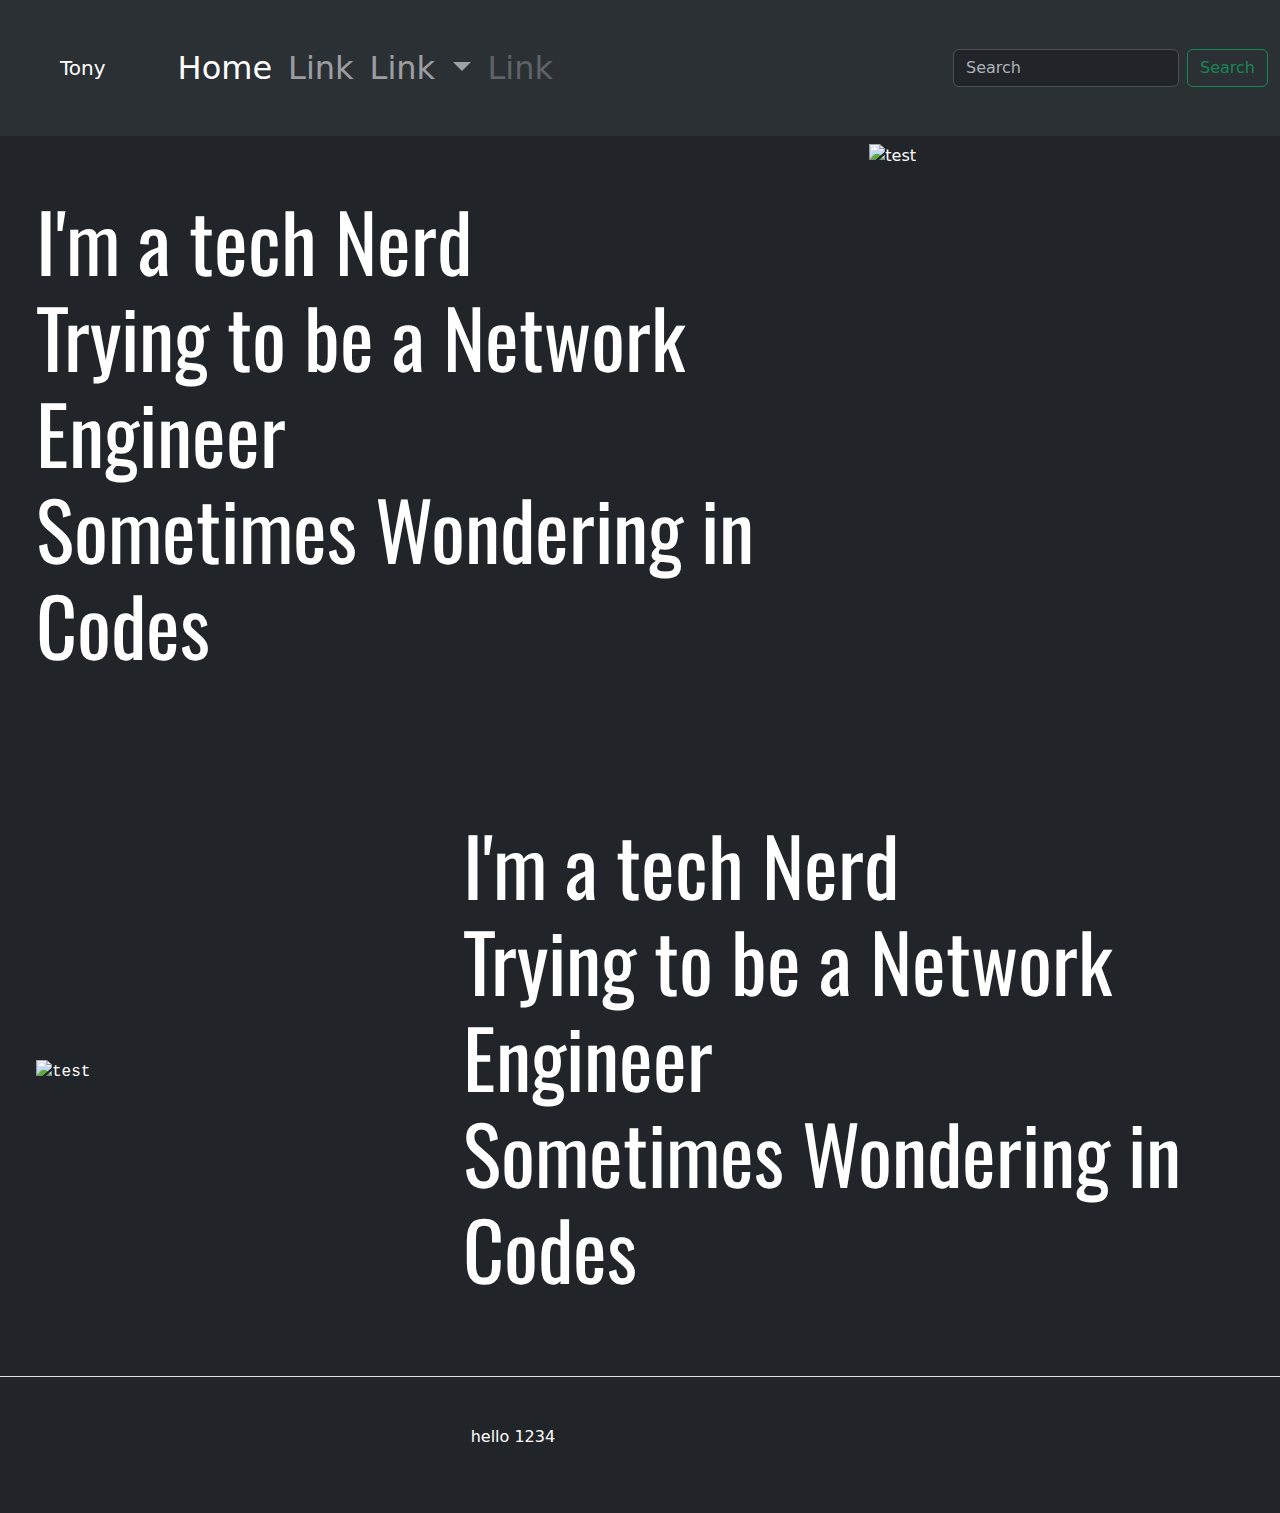
==== index.html @ 5472824b "fix" ====
<!doctype html>
<html lang="en">
  <head>
    <meta charset="utf-8">
    <meta name="viewport" content="width=device-width, initial-scale=1">
    <title>Web 2.0</title>
    <link href="https://cdn.jsdelivr.net/npm/bootstrap@5.3.3/dist/css/bootstrap.min.css" rel="stylesheet" integrity="sha384-QWTKZyjpPEjISv5WaRU9OFeRpok6YctnYmDr5pNlyT2bRjXh0JMhjY6hW+ALEwIH" crossorigin="anonymous">
    <link href="CStyle.css" rel="stylesheet" type="text/css">
    <link rel="preconnect" href="https://fonts.googleapis.com">
    <link rel="preconnect" href="https://fonts.gstatic.com" crossorigin>
    <link href="https://fonts.googleapis.com/css2?family=Oswald:wght@200..700&display=swap" rel="stylesheet">
  </head>
  <body class="bg-dark">

      <header>
        <nav class="navbar navbar-expand-lg bg-body-tertiary h2" data-bs-theme="dark">
          <div class="container-fluid">
            <a class="navbar-brand p-5" href="#">Tony</a>
            <button class="navbar-toggler" type="button" data-bs-toggle="collapse" data-bs-target="#navbarScroll" aria-controls="navbarScroll" aria-expanded="false" aria-label="Toggle navigation">
              <span class="navbar-toggler-icon"></span>
            </button>
            <div class="collapse navbar-collapse" id="navbarScroll">
              <ul class="navbar-nav me-auto my-2 my-lg-0 navbar-nav-scroll" style="--bs-scroll-height: 100px;">
                <li class="nav-item">
                  <a class="nav-link active" aria-current="page" href="#">Home</a>
                </li>
                <li class="nav-item">
                  <a class="nav-link" href="#">Link</a>
                </li>
                <li class="nav-item dropdown">
                  <a class="nav-link dropdown-toggle" href="#" role="button" data-bs-toggle="dropdown" aria-expanded="false">
                    Link
                  </a>
                  <ul class="dropdown-menu">
                    <li><a class="dropdown-item" href="#">Action</a></li>
                    <li><a class="dropdown-item" href="#">Another action</a></li>
                    <li><hr class="dropdown-divider"></li>
                    <li><a class="dropdown-item" href="#">Something else here</a></li>
                  </ul>
                </li>
                <li class="nav-item">
                  <a class="nav-link disabled" aria-disabled="true">Link</a>
                </li>
              </ul>
              <form class="d-flex" role="search">
                <input class="form-control me-2" type="search" placeholder="Search" aria-label="Search">
                <button class="btn btn-outline-success" type="submit">Search</button>
              </form>
            </div>
          </div>
        </nav>
      </header>
      <div class="row text-white">
        <div class="col-8 align-self-center p-5 font-monospace">
           <h1 class="display-1 cs">I'm a tech Nerd <br> Trying to be a Network Engineer<br> Sometimes Wondering in Codes</h1><br>
          </div>
        <div class="col-4 ">
           <img src="F1p.png" alt="test">
          </div>
          
          <div class="row text-white mt-3">
            <div class="col-4 align-self-center p-5 font-monospace">
               <img src="F2p.png" alt="test">
              </div>
            <div class="col-8 align-self-center p-5 ">
              <h1 class="display-1 cs">I'm a tech Nerd <br> Trying to be a Network Engineer<br> Sometimes Wondering in Codes</h1><br>
              </div>
      </div>



        <div class="container">
          <footer class="row border-top justify-content-center">
            <div class="col-4 align-self-center p-5 ">
              <p> hello 1234</p>
            </div>
            
          </footer>

        
        </div>
      
    <!-- <img src="F1p.png" class="rounded float-end" alt="taha"> -->
    <script src="https://cdn.jsdelivr.net/npm/bootstrap@5.3.3/dist/js/bootstrap.bundle.min.js" integrity="sha384-YvpcrYf0tY3lHB60NNkmXc5s9fDVZLESaAA55NDzOxhy9GkcIdslK1eN7N6jIeHz" crossorigin="anonymous"></script>
  </body>
</html>
---- CStyle.css ----
img {
    display: block;
    max-width: 100%;
    height: auto;
  }


.cs {
    font-family: "Oswald", sans-serif;
    font-optical-sizing: auto;
    font-weight: 400;
    font-style: normal;
  }
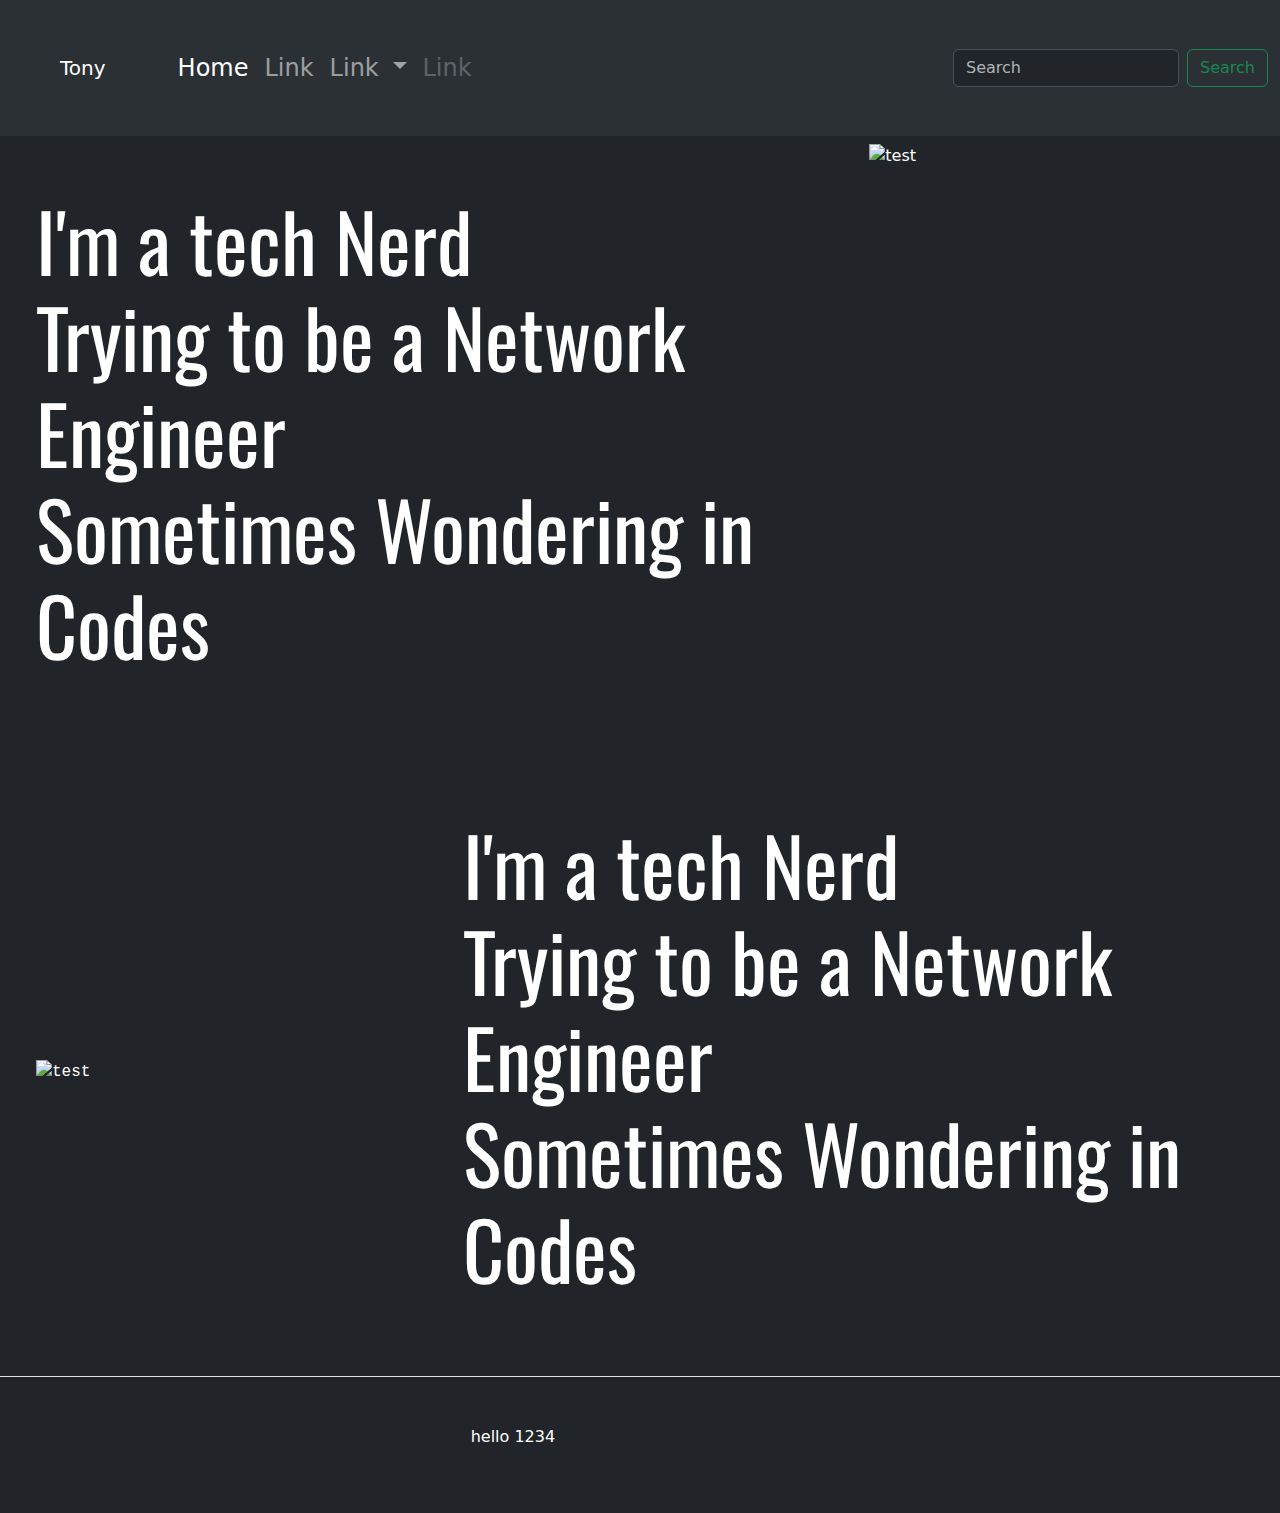
==== commit 9b5086d2: "title fix" ====
--- a/index.html
+++ b/index.html
@@ -13,7 +13,7 @@
   <body class="bg-dark">
 
       <header>
-        <nav class="navbar navbar-expand-lg bg-body-tertiary h2" data-bs-theme="dark">
+        <nav class="navbar navbar-expand-lg bg-body-tertiary h4" data-bs-theme="dark">
           <div class="container-fluid">
             <a class="navbar-brand p-5" href="#">Tony</a>
             <button class="navbar-toggler" type="button" data-bs-toggle="collapse" data-bs-target="#navbarScroll" aria-controls="navbarScroll" aria-expanded="false" aria-label="Toggle navigation">
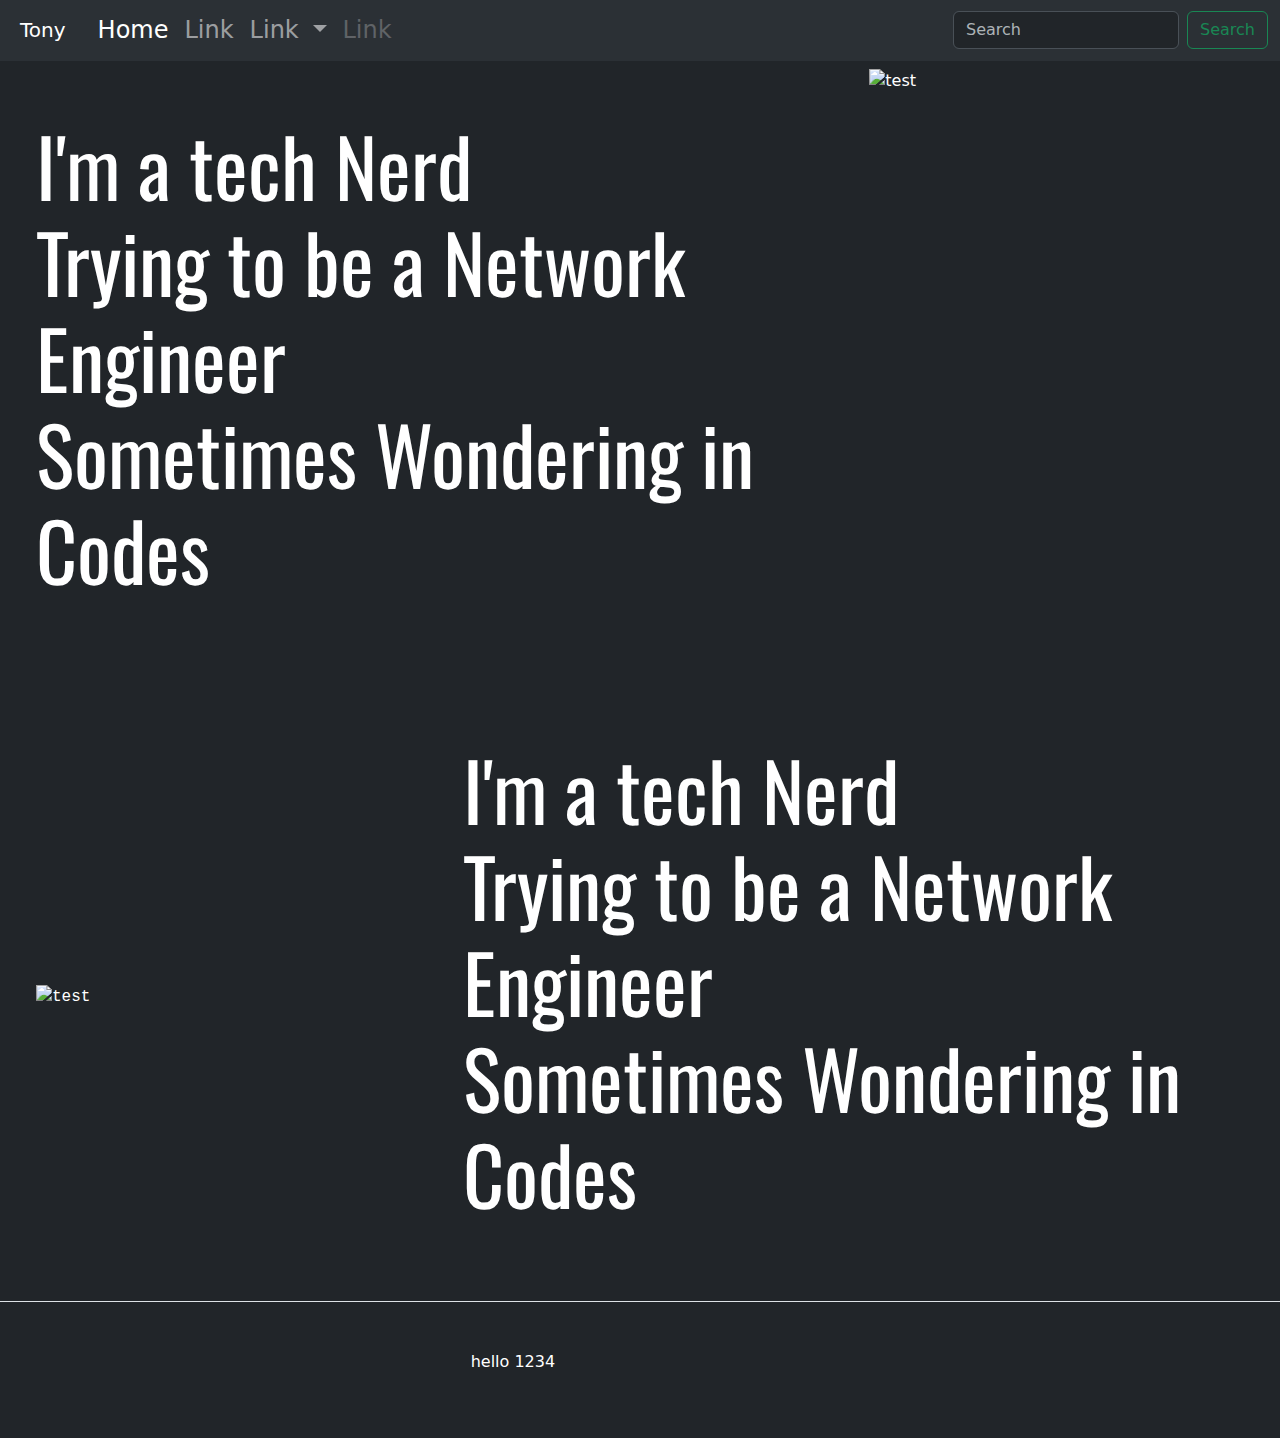
==== commit 7e8d2298: "title fix 2" ====
--- a/index.html
+++ b/index.html
@@ -15,7 +15,7 @@
       <header>
         <nav class="navbar navbar-expand-lg bg-body-tertiary h4" data-bs-theme="dark">
           <div class="container-fluid">
-            <a class="navbar-brand p-5" href="#">Tony</a>
+            <a class="navbar-brand p-2" href="#">Tony</a>
             <button class="navbar-toggler" type="button" data-bs-toggle="collapse" data-bs-target="#navbarScroll" aria-controls="navbarScroll" aria-expanded="false" aria-label="Toggle navigation">
               <span class="navbar-toggler-icon"></span>
             </button>
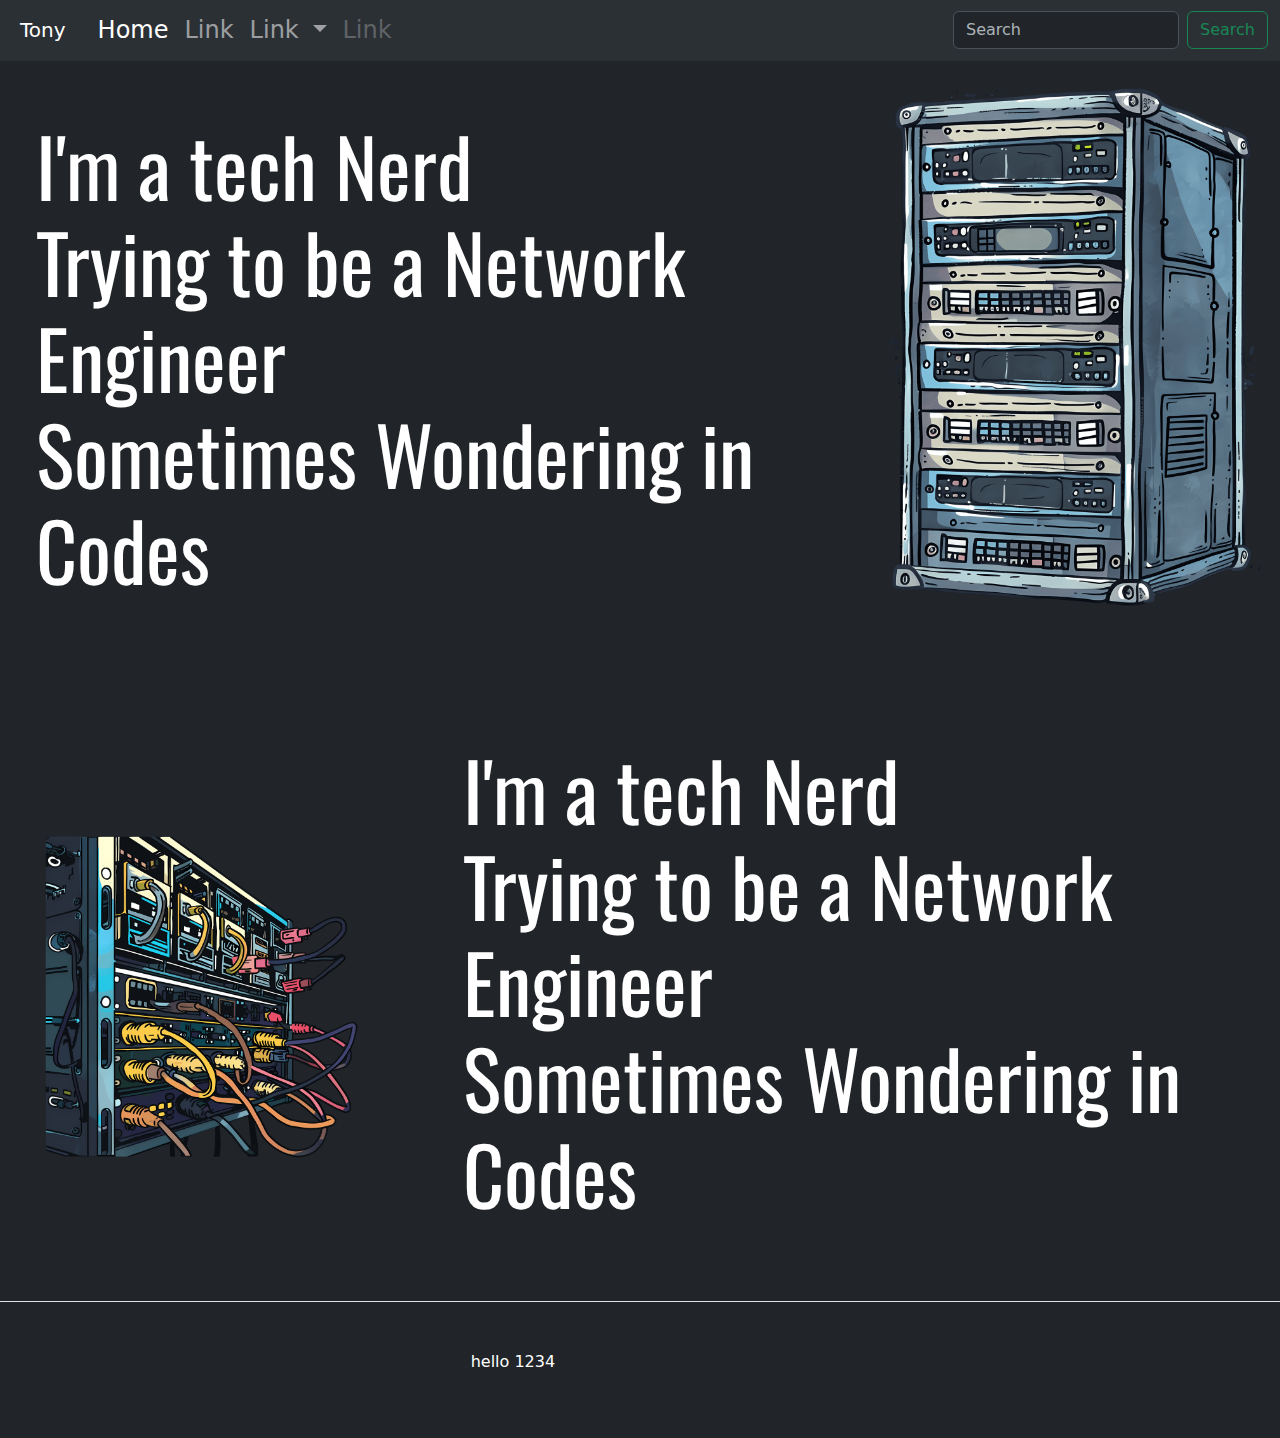
==== commit 5a0b2416: "Compress image" ====
--- a/index.html
+++ b/index.html
@@ -55,12 +55,12 @@
            <h1 class="display-1 cs">I'm a tech Nerd <br> Trying to be a Network Engineer<br> Sometimes Wondering in Codes</h1><br>
           </div>
         <div class="col-4 ">
-           <img src="F1p.png" alt="test">
+           <img src="F1p-C.png" alt="test">
           </div>
           
           <div class="row text-white mt-3">
             <div class="col-4 align-self-center p-5 font-monospace">
-               <img src="F2p.png" alt="test">
+               <img src="F2p-C.png" alt="test">
               </div>
             <div class="col-8 align-self-center p-5 ">
               <h1 class="display-1 cs">I'm a tech Nerd <br> Trying to be a Network Engineer<br> Sometimes Wondering in Codes</h1><br>
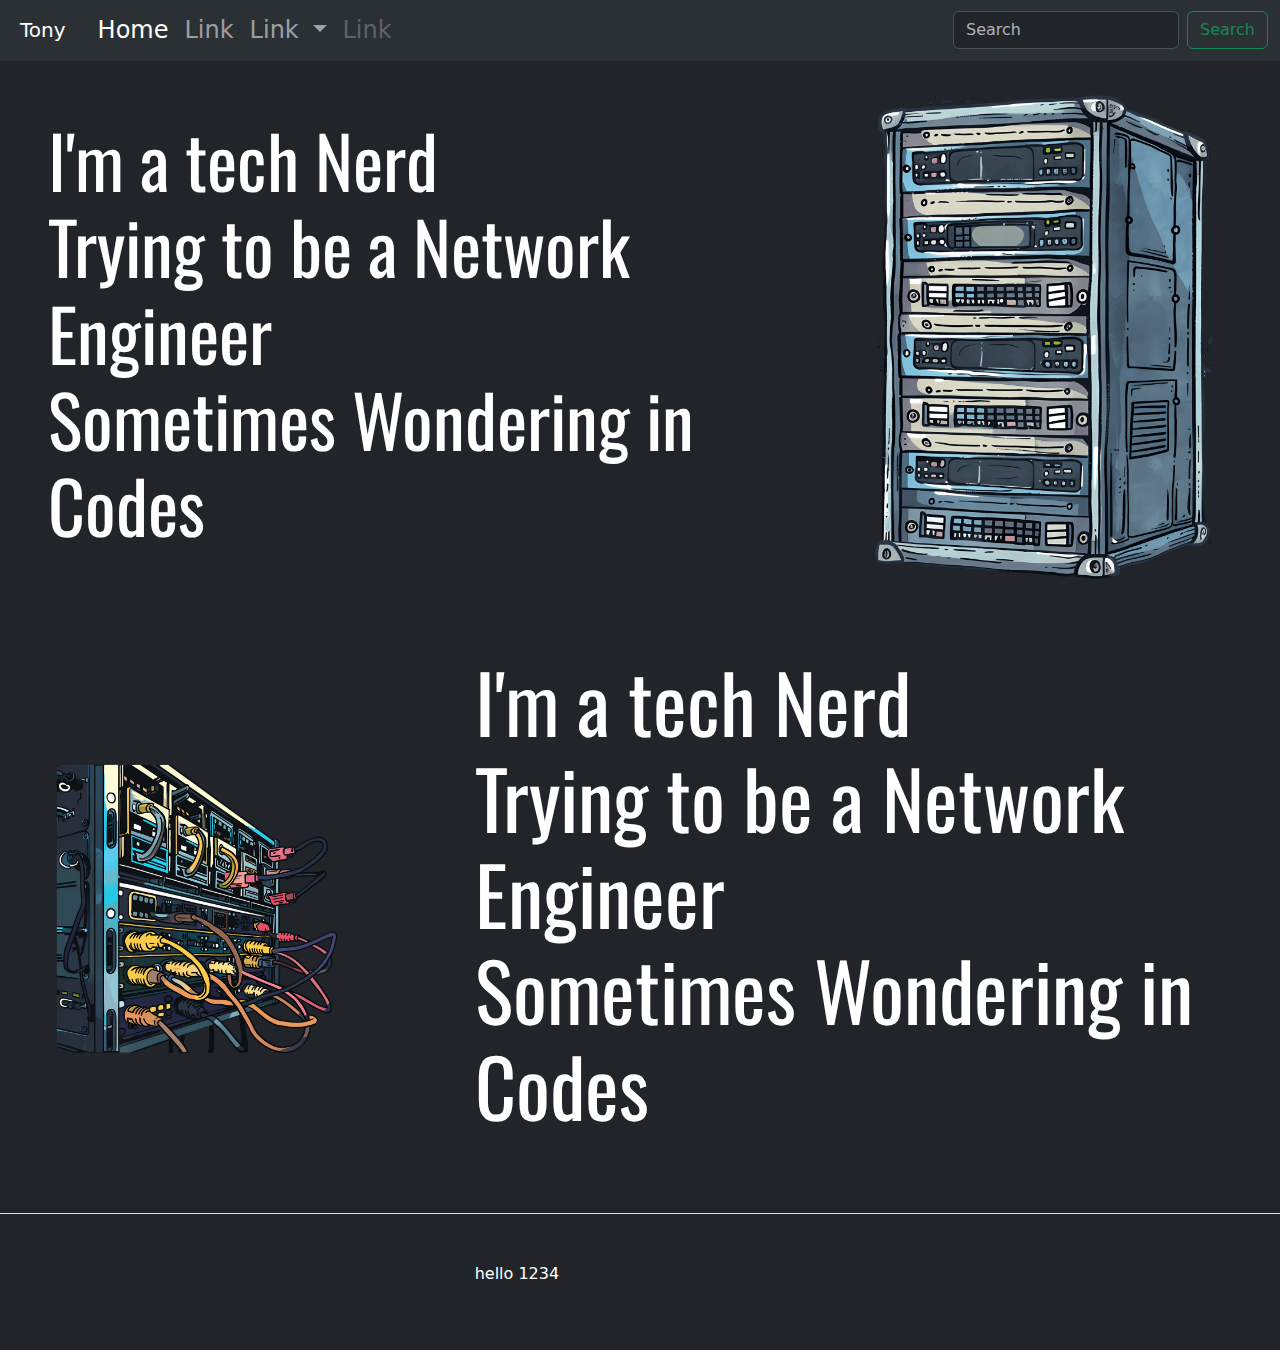
==== commit 74d3b823: "fixed the fucking x-scroll" ====
--- a/index.html
+++ b/index.html
@@ -50,15 +50,15 @@
           </div>
         </nav>
       </header>
-      <div class="row text-white">
-        <div class="col-8 align-self-center p-5 font-monospace">
-           <h1 class="display-1 cs">I'm a tech Nerd <br> Trying to be a Network Engineer<br> Sometimes Wondering in Codes</h1><br>
+      <div class="row text-white g-0 overflow-x-hidden">
+        <div class="col-8 align-self-center p-5">
+           <h1 class="display-2 cs">I'm a tech Nerd <br> Trying to be a Network Engineer<br> Sometimes Wondering in Codes</h1>
           </div>
-        <div class="col-4 ">
+        <div class="col-4 align-self-center">
            <img src="F1p-C.png" alt="test">
           </div>
           
-          <div class="row text-white mt-3">
+          <div class="row text-white g-0 overflow-x-hidden">
             <div class="col-4 align-self-center p-5 font-monospace">
                <img src="F2p-C.png" alt="test">
               </div>
--- a/CStyle.css
+++ b/CStyle.css
@@ -1,6 +1,6 @@
 img {
     display: block;
-    max-width: 100%;
+    max-width: 90%;
     height: auto;
   }
 
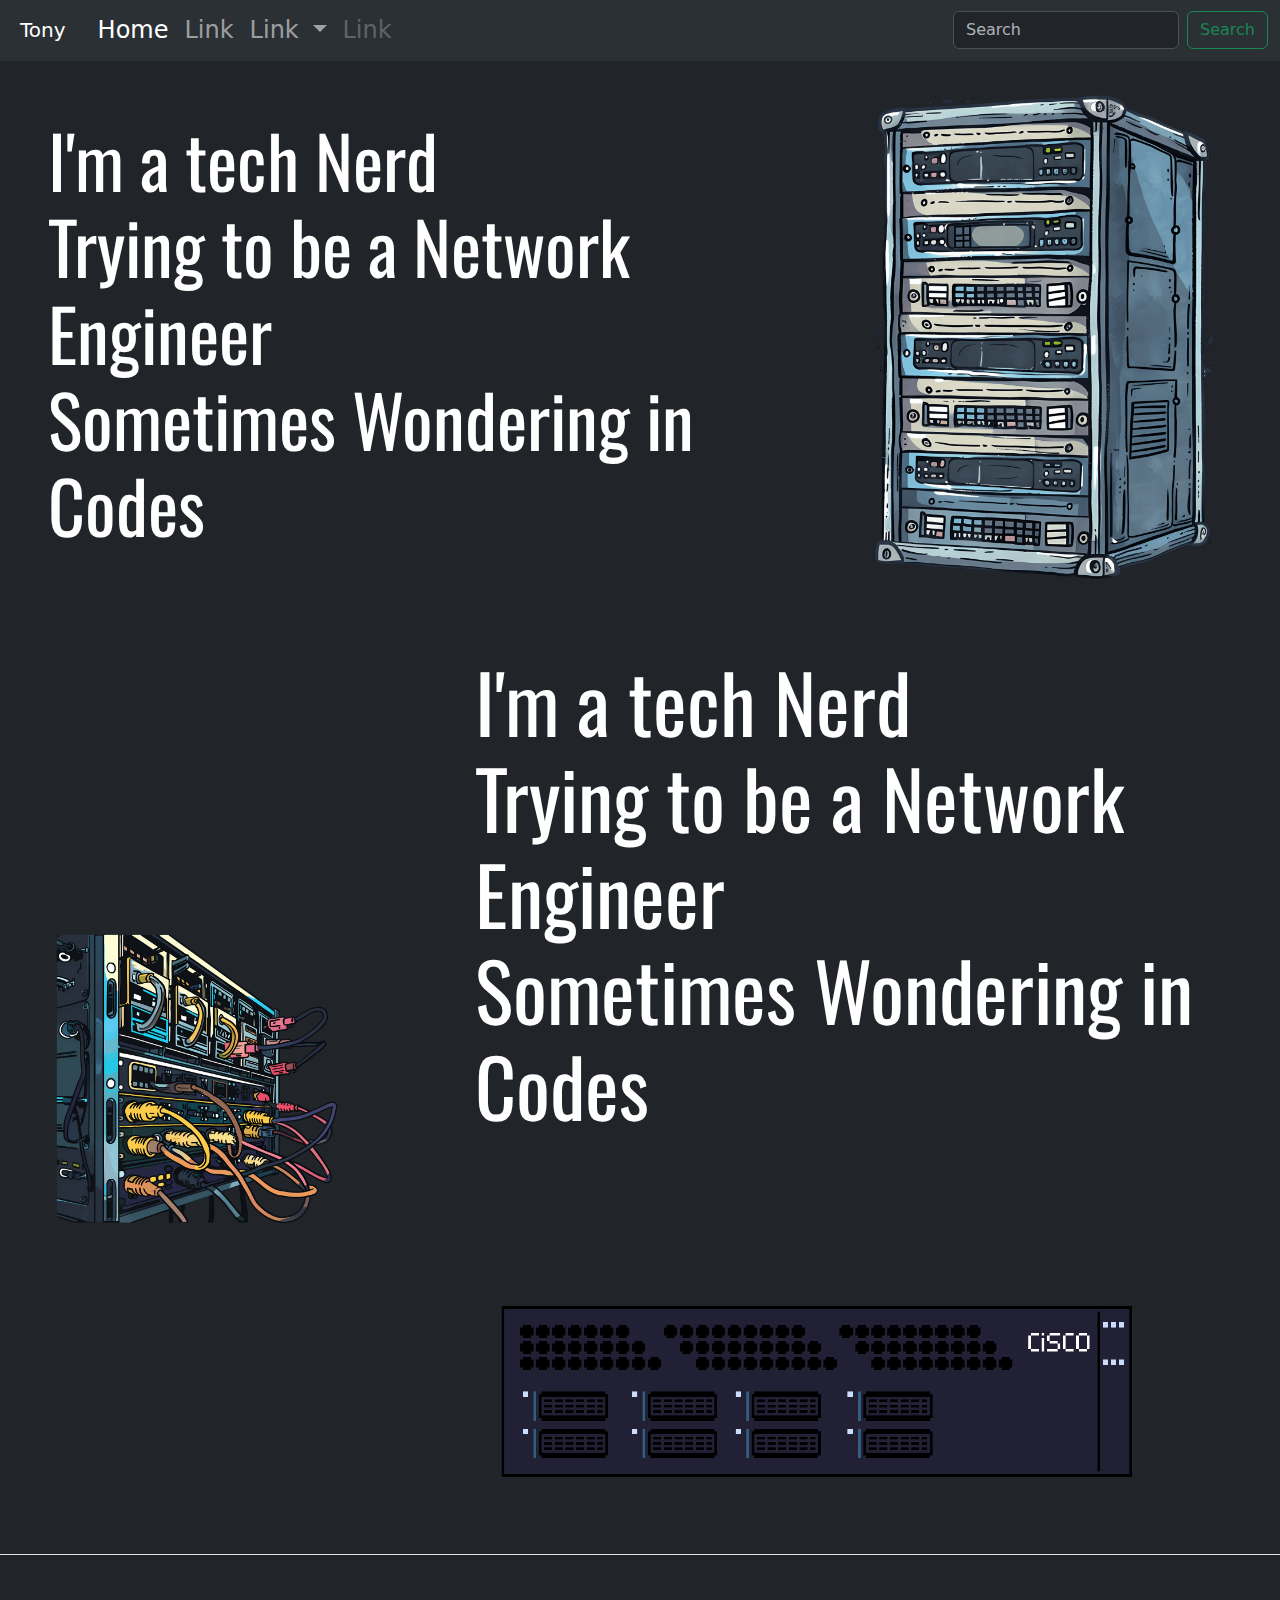
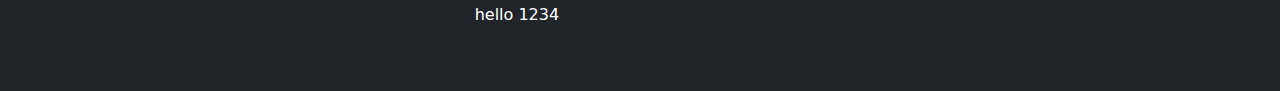
==== commit 4faceb31: "adding first JS" ====
--- a/index.html
+++ b/index.html
@@ -64,6 +64,7 @@
               </div>
             <div class="col-8 align-self-center p-5 ">
               <h1 class="display-1 cs">I'm a tech Nerd <br> Trying to be a Network Engineer<br> Sometimes Wondering in Codes</h1><br>
+              <img src="Sprite-0001.gif" alt="test">
               </div>
       </div>
 
@@ -73,6 +74,7 @@
           <footer class="row border-top justify-content-center">
             <div class="col-4 align-self-center p-5 ">
               <p> hello 1234</p>
+              <script type="text/javascript" src="testscript.js"> </script>
             </div>
             
           </footer>
